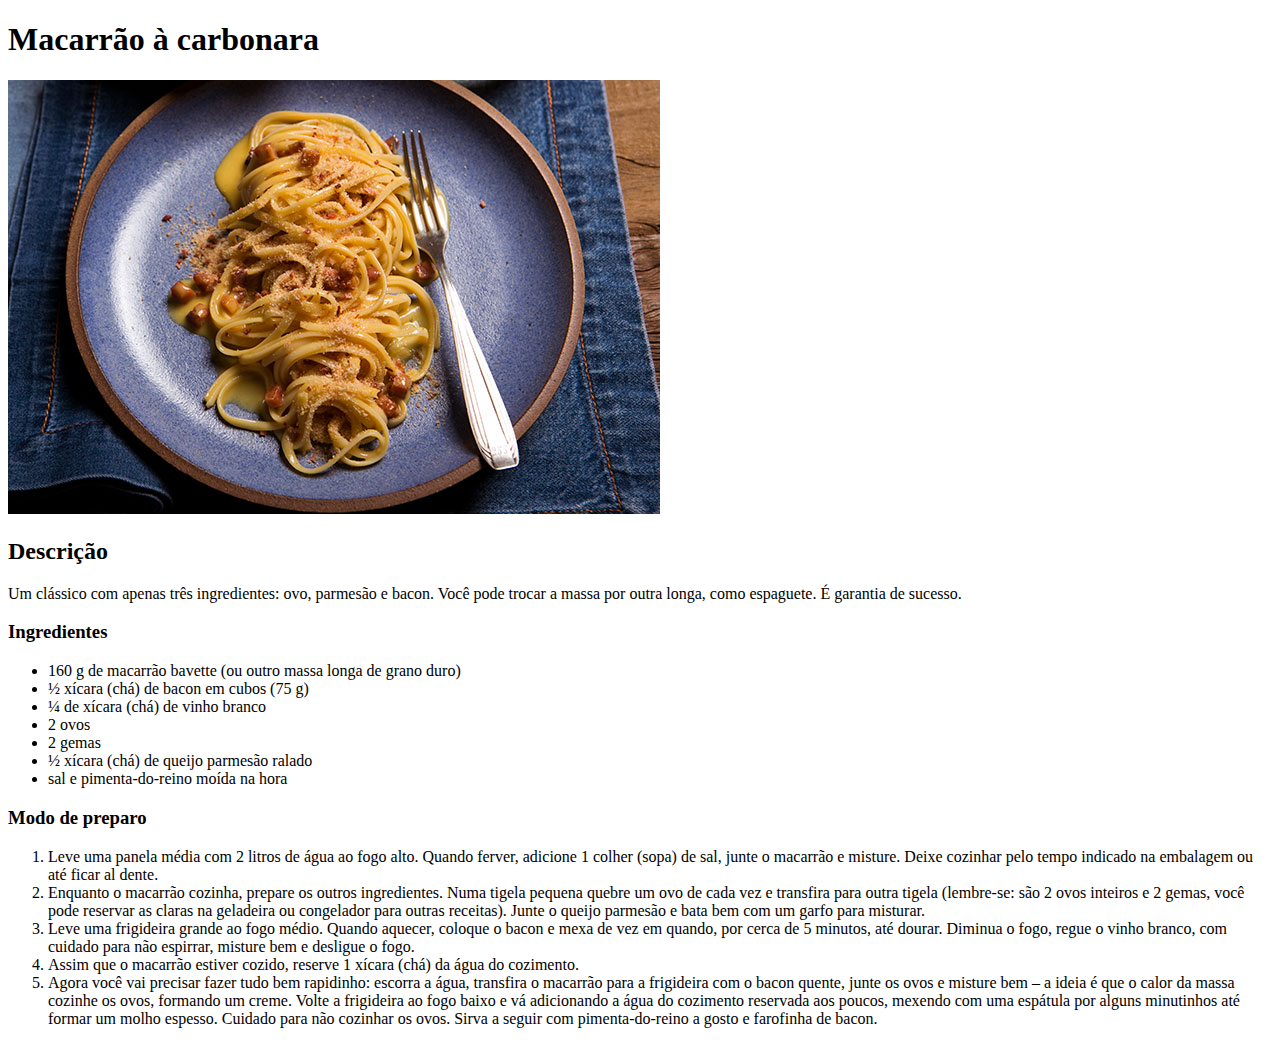
==== receitas/carbonara.html @ 1d3a8acd "Completa Projeto Receitas" ====
<!DOCTYPE html>
<html lang="pt-br">
<head>
    <meta charset="UTF-8">
    <meta http-equiv="X-UA-Compatible" content="IE=edge">
    <meta name="viewport" content="width:device-width, initial-scale=1.0">
    <title>Macarrão à carbonara</title>
</head>
<body>
    <h1>Macarrão à carbonara</h1>

    <img src="../img/carbonara.jpg" alt="Macarrão à carbonara">

    <h2>Descrição</h2>

    <p>
        Um clássico com apenas três ingredientes: ovo, parmesão e bacon.
        Você pode trocar a massa por outra longa, como espaguete. É
        garantia de sucesso.
    </p>

    <h3>Ingredientes</h3>

    <ul>
        <li>160 g de macarrão bavette (ou outro massa longa de grano
        duro)</li>
        <li>½ xícara (chá) de bacon em cubos (75 g)</li>
        <li>¼ de xícara (chá) de vinho branco</li>
        <li>2 ovos</li>
        <li>2 gemas</li>
        <li>½ xícara (chá) de queijo parmesão ralado</li>
        <li>sal e pimenta-do-reino moída na hora</li>
    </ul>

    <h3>Modo de preparo</h3>

    <ol>
        <li>Leve uma panela média com 2 litros de água ao fogo alto.
        Quando ferver, adicione 1 colher (sopa) de sal, junte o macarrão
        e misture. Deixe cozinhar pelo tempo indicado na embalagem ou
        até ficar al dente.</li>
        <li>Enquanto o macarrão cozinha, prepare os outros ingredientes.
        Numa tigela pequena quebre um ovo de cada vez e transfira para
        outra tigela (lembre-se: são 2 ovos inteiros e 2 gemas, você
        pode reservar as claras na geladeira ou congelador para outras
        receitas). Junte o queijo parmesão e bata bem com um garfo para
        misturar.</li>
        <li>Leve uma frigideira grande ao fogo médio. Quando aquecer,
        coloque o bacon e mexa  de vez em quando, por cerca de 5
        minutos, até dourar. Diminua o fogo, regue o vinho branco, com
        cuidado para não espirrar, misture bem e desligue o fogo.</li>
        <li>Assim que o macarrão estiver cozido, reserve 1 xícara (chá)
        da água do cozimento.</li>
        <li>Agora você vai precisar fazer tudo bem rapidinho: escorra a
        água, transfira o macarrão para a frigideira com o bacon quente,
        junte os ovos e misture bem – a ideia é que o calor da massa
        cozinhe os ovos, formando um creme. Volte a frigideira ao fogo
        baixo e vá adicionando a água do cozimento reservada aos poucos,
        mexendo com uma espátula por alguns minutinhos até formar um
        molho espesso. Cuidado para não cozinhar os ovos. Sirva a seguir
        com pimenta-do-reino a gosto e farofinha de bacon.</li>
    </ol>
    
</body>
</html>
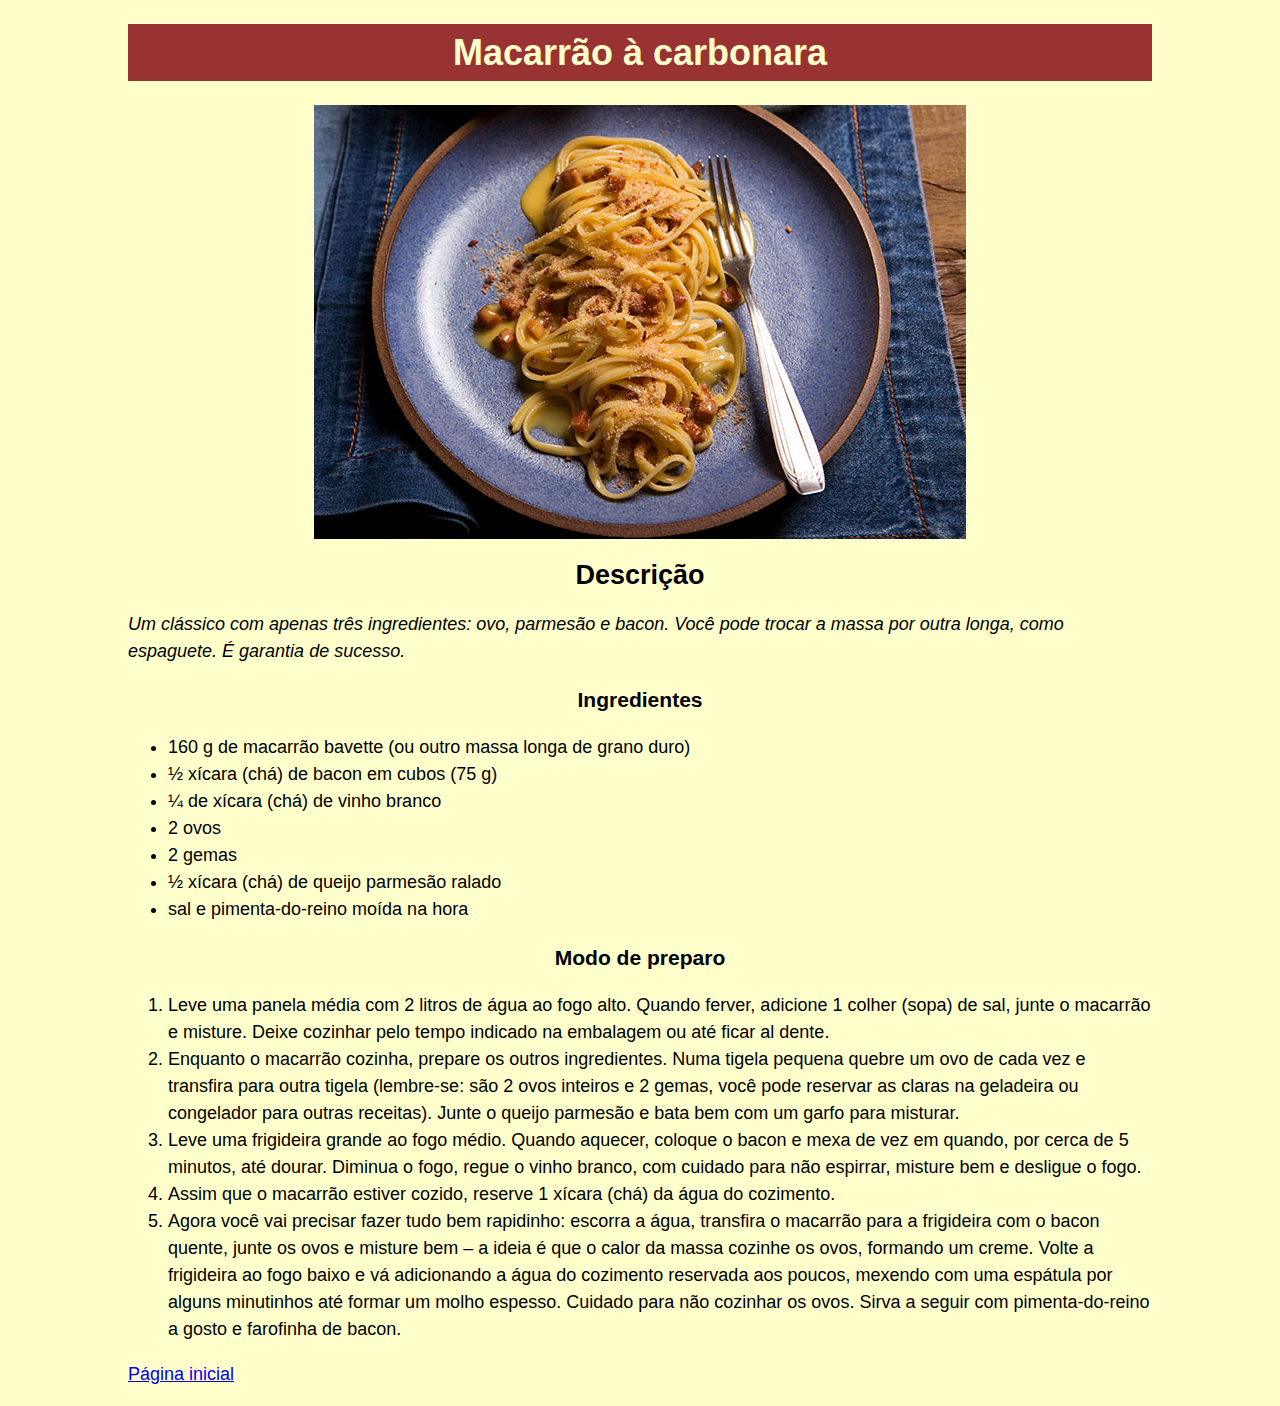
==== commit 3f607025: "Adiciona um pouco de css como exercicio da liçao CSS Foundations do Curso Foundations" ====
--- a/receitas/carbonara.html
+++ b/receitas/carbonara.html
@@ -4,16 +4,17 @@
     <meta charset="UTF-8">
     <meta http-equiv="X-UA-Compatible" content="IE=edge">
     <meta name="viewport" content="width:device-width, initial-scale=1.0">
+    <link rel="stylesheet" href="../style.css">
     <title>Macarrão à carbonara</title>
 </head>
 <body>
     <h1>Macarrão à carbonara</h1>
 
-    <img src="../img/carbonara.jpg" alt="Macarrão à carbonara">
+    <img class="center" src="../img/carbonara.jpg" alt="Macarrão à carbonara">
 
     <h2>Descrição</h2>
 
-    <p>
+    <p id="descricao">
         Um clássico com apenas três ingredientes: ovo, parmesão e bacon.
         Você pode trocar a massa por outra longa, como espaguete. É
         garantia de sucesso.
@@ -60,6 +61,8 @@
         molho espesso. Cuidado para não cozinhar os ovos. Sirva a seguir
         com pimenta-do-reino a gosto e farofinha de bacon.</li>
     </ol>
+
+    <p><a href="../index.html">Página inicial</a></p>
     
 </body>
 </html>--- a/style.css
+++ b/style.css
@@ -0,0 +1,39 @@
+body {
+    background-color: #ffffcc;
+    font-family: Verdana, Geneva, Tahoma, sans-serif;
+    font-size: 18px;
+    line-height: 150%;
+    margin: auto;
+    width: 80%;
+}
+
+#descricao-inicial,
+#lista-receitas,
+h1, h2, h3 {
+    text-align: center;
+}
+
+h1 {
+    background-color: #993333;
+    color: #ffffcc;
+    padding: 15px;
+}
+
+#descricao,
+#descricao-inicial {
+    font-style: italic;
+}
+
+#lista-receitas {
+    list-style: none;
+}
+
+.center {
+    display: block;
+    margin-left: auto;
+    margin-right: auto;
+}
+
+#img-principal {
+    width: 100%;
+}